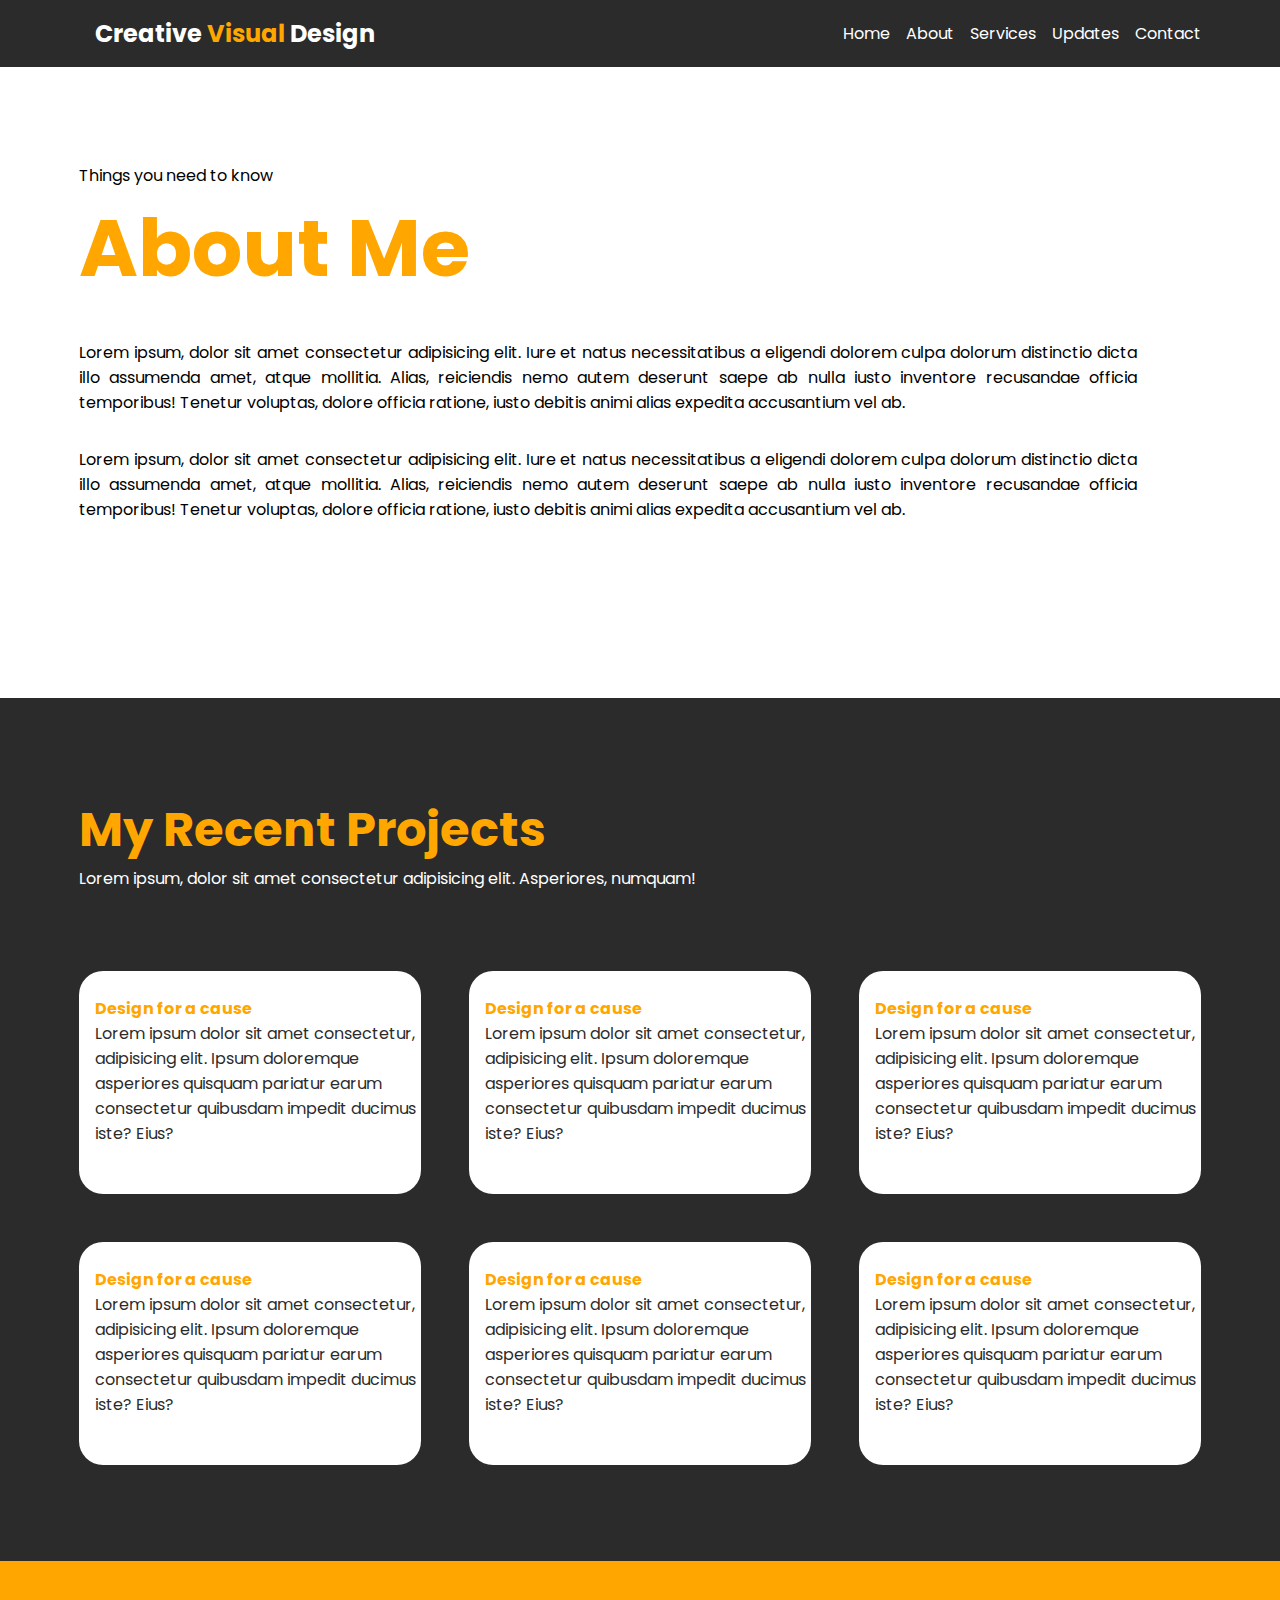
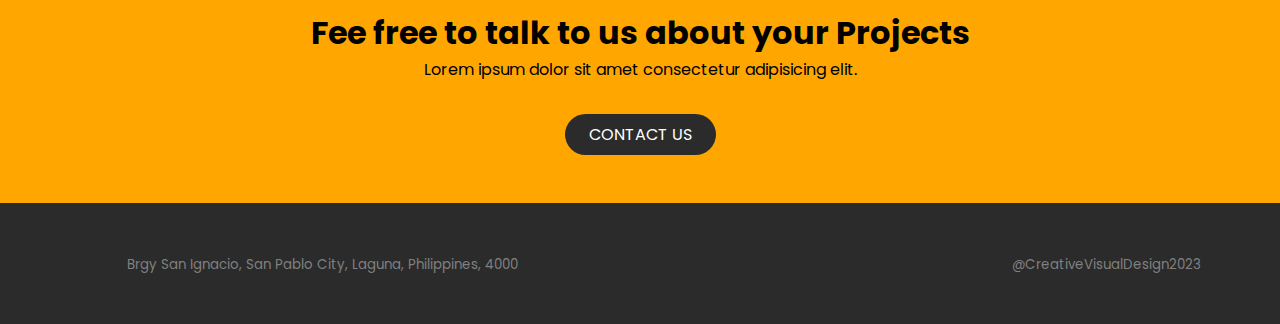
==== about.html @ cd24a036 "new" ====
<!DOCTYPE html>
<html lang="en">
<head>
    <meta charset="UTF-8">
    <meta http-equiv="X-UA-Compatible" content="IE=edge">
    <meta name="viewport" content="width=device-width, initial-scale=1.0">
    <title>About</title>
    <link rel="stylesheet" href="./css/style.css">
    <link href="https://fonts.googleapis.com/css2?family=Poppins:wght@100;200;300;400;500;600;700;800;900&display=swap" rel="stylesheet">
    <script src="https://kit.fontawesome.com/29001ed82d.js" crossorigin="anonymous"></script>
</head>
<body>
    <header class="header">
        <div class="container">

            <div class="header__wrapper">

                <div class="header__logo">
                    <img src="./img/logo.png" alt="">
                    <h2>Creative <span>Visual</span> Design</h2>
                </div>
    
                <nav>
                    <ul>
                        <li><a href="#">Home</a></li>
                        <li><a href="#">About</a></li>
                        <li><a href="#">Services</a></li>
                        <li><a href="#">Updates</a></li>
                        <li><a href="#">Contact</a></li>
                    </ul>
                </nav>
            </div>

        </div>
    </header>

    <abootme>
        <div class="aboutme">
            <div class="container">
                <div class="aboutme__wrapper">
                    
                    <div class="aboutme__title">
                        <p>Things you need to know</p>
                        <h1>About Me</h1>
                        <div class="aboutme__text">
                            <p>Lorem ipsum, dolor sit amet consectetur adipisicing elit. Iure et natus necessitatibus a eligendi dolorem culpa dolorum distinctio dicta illo assumenda amet, atque mollitia. Alias, reiciendis nemo autem deserunt saepe ab nulla iusto inventore recusandae officia temporibus! Tenetur voluptas, dolore officia ratione, iusto debitis animi alias expedita accusantium vel ab.</p>
        
                            <p>Lorem ipsum, dolor sit amet consectetur adipisicing elit. Iure et natus necessitatibus a eligendi dolorem culpa dolorum distinctio dicta illo assumenda amet, atque mollitia. Alias, reiciendis nemo autem deserunt saepe ab nulla iusto inventore recusandae officia temporibus! Tenetur voluptas, dolore officia ratione, iusto debitis animi alias expedita accusantium vel ab.</p>
                        </div>
                            
                        <div class="aboutme__sc">
                            <ul>
                                <li><a href=""><i class="fa-brands fa-facebook"></i></a></li>
                                <li><a href=""><i class="fa-brands fa-instagram"></i></a></li>
                                <li><a href=""><i class="fa-brands fa-twitter"></i></a></li>
                                <li><a href=""><i class="fa-brands fa-youtube"></i></a></li>    
                            </ul>
                        </div>
                    </div>
                    
                    <img src="./img/about/about me 1.png" alt="">
                    
                </div>
            </div>
            <div class="aboutme__arrow">
                <li><a href=""><i class="fa-solid fa-chevron-down"></i></a></li>
            </div>
        </div>
        
       
    </abootme>
    
    <section>
        <div class="project">
            <div class="container">
                <div class="project__wrapper">
                    <div class="project__title">
                        <h2>My Recent Projects</h2>
                        <p>Lorem ipsum, dolor sit amet consectetur adipisicing elit. Asperiores, numquam!</p>
                    </div>
                    <div class="project__card">
                        <div class="card">
                            <div class="latest__card">
                                <img src="./img/about/unsplash_Cys3W7_MXDU.png" alt="">
                                <h4>Design for a cause</h4>
                                <p>Lorem ipsum dolor sit amet consectetur, adipisicing elit. Ipsum doloremque asperiores quisquam pariatur earum consectetur quibusdam impedit ducimus iste? Eius?</p>
                            </div>
                            <div class="latest__card">
                                <img src="./img/about/unsplash_Epw-SqZYeyw.png" alt="">
                                <h4>Design for a cause</h4>
                                <p>Lorem ipsum dolor sit amet consectetur, adipisicing elit. Ipsum doloremque asperiores quisquam pariatur earum consectetur quibusdam impedit ducimus iste? Eius?</p>
                            </div>
                            <div class="latest__card">
                                <img src="./img/about/unsplash_jukKJSr9FcA.png" alt="">
                                <h4>Design for a cause</h4>
                                <p>Lorem ipsum dolor sit amet consectetur, adipisicing elit. Ipsum doloremque asperiores quisquam pariatur earum consectetur quibusdam impedit ducimus iste? Eius?</p>
                            </div>
        
                        </div>
                        <div class="card2">
                            <div class="latest__card2">
                                <img src="./img/about/unsplash_mr4JG4SYOF8.png" alt="">
                                <h4>Design for a cause</h4>
                                <p>Lorem ipsum dolor sit amet consectetur, adipisicing elit. Ipsum doloremque asperiores quisquam pariatur earum consectetur quibusdam impedit ducimus iste? Eius?</p>
                            </div>
                            <div class="latest__card2">
                                <img src="./img/about/unsplash_vIDmJvVLWKE.png" alt="">
                                <h4>Design for a cause</h4>
                                <p>Lorem ipsum dolor sit amet consectetur, adipisicing elit. Ipsum doloremque asperiores quisquam pariatur earum consectetur quibusdam impedit ducimus iste? Eius?</p>
                            </div>
                            <div class="latest__card2">
                                <img src="./img/about/unsplash_rN1y-_EV8kEproject1.png" alt="">
                                <h4>Design for a cause</h4>
                                <p>Lorem ipsum dolor sit amet consectetur, adipisicing elit. Ipsum doloremque asperiores quisquam pariatur earum consectetur quibusdam impedit ducimus iste? Eius?</p>
                            </div>
        
                        </div>
                    </div>
                    
                </div>
            </div>
        </div>
    </section>

    <section>
        <div class="contact">
    
            <div class="container">
    
                <div class="contact__wrapper">
                        <h3>Fee free to talk to us about your Projects</h3>
                        <p>Lorem ipsum dolor sit amet consectetur adipisicing elit.</p>
                        <a href="#">CONTACT US</a>
                </div>
            </div>
        </div>
    </section>
    
    <section>
        <div class="footer">
            <div class="container">
                <div class="footer__wrapper">
                    <div class="footer__sc">
                        <ul>
                            <li><a href=""><i class="fa-brands fa-facebook"></i></a></li>
                            <li><a href=""><i class="fa-brands fa-instagram"></i></a></li>
                            <li><a href=""><i class="fa-brands fa-twitter"></i></a></li>
                            <li><a href=""><i class="fa-brands fa-youtube"></i></a></li>
                            <li><a href=""><i class="fa-solid fa-envelope"></i></a></li>
                        </ul>
                        <p>
                            <small>
                                Brgy San Ignacio, San Pablo City, Laguna, Philippines, 4000
                            </small>
                        </p>
                    </div>
                    <p>
                        <small>
                            @CreativeVisualDesign2023
                        </small>
                    </p>
                </div>
            </div>
        </div>
    </section>

</body>
</html>
---- css/style.css ----
* {
    padding: 0;
    margin: 0;
    box-sizing: border-box;
}

body{
    font-family: 'Poppins', sans-serif;
}

:root{
    --primary:#ffa700;
    --black:#2b2b2b;
    --gray:#808080;
    --white:#ffffff;
}

.container{
    max-width: 114rem;
    margin: 0 auto;
    padding: 0 1.5rem;
    width: 100%;
}

@media (min-width:768px){
    .container{
        width: 100%;
    }
}

@media(min-width:992px){
    .container{
        width: 970px;
    }
}

@media (min-width:1200px){
    .container{
        width: 1170px;
        }
}

/*----------------HEADER-----------------------*/

.header{
    background-color: var(--black);
    padding: 1rem 0;
}

.header__wrapper{
    display: flex;
    justify-content: space-between;
    align-items: center;
}

.header__logo{
    display: flex;
    align-items: center;
    gap: 1rem;
    color: var(--white);
}

.header__logo span{
    color: var(--primary);
}

nav ul{
    list-style: none;
    display: flex;
    gap: 1rem;
}

nav ul li a{
    color: var(--white);
    text-decoration: none;
}

nav ul li a:hover{
    color: var(--primary);
}

.toggle__menu{
    cursor: pointer;
    display: none;
}

.toggle__menu span{
    background-color: var(--primary);
    display: block;
    height: 0.2rem;
    width: 2rem;
    margin-bottom: 0.4rem;
    border-radius: 1rem;
    
}

@media (max-width:768px){
    .toggle__menu{
        display: block;
    }

    nav ul {
        display: block;
        position: absolute;
        left: 0;
        top: 6.5rem;
        background-color: rgba(255, 255, 255, 0.700);
        width: 100%;
        height: 100%;
        text-align: center;  
    }

    nav ul li a{
        display: block;
        width: 100%;
        padding: 1rem;
        color: var(--black);
    }

    nav ul li:hover{
        background-color: var(--primary);
    }

    nav ul li:hover a{
        color: var(--white);
    }
}
/*--------------HEADER END'S HERE------------------*/

/*-------------------BANNER------------------------*/

.banner{
    padding: 6rem 0;
}

.banner__wrapper{
    display: flex;
    align-items: center;
    gap: 4rem;
}

.banner img{
    width: 40rem;
}

.banner__content h1{
    color: var(--primary);
    font-size: 5rem;
    
}

.banner__content a{
    text-decoration: none;
    background-color: var(--primary);
    color: var(--white);
    padding: .8rem 2rem;
    display: inline-block;
    border-radius: 3rem;
    text-transform: uppercase;
}

.banner__content a:hover{
    background-color: var(--black);
    /* border: 1px solid var(--primary); */
}

.banner__content p{
    margin: 2rem 0;
    text-align: justify;
    
}

/*--------------BANNER END'S HERE------------------*/

/*-------------------SERVICES------------------------*/

.services{
    background-color: var(--black);
    color: var(--white);
    padding: 6rem 0;
}

/* .services * {
    margin-bottom: 3rem;
} */

.services__wrapper{
    display: grid;
    grid-template-columns: 1fr 1fr 1fr;
    grid-gap: 3rem;
}

.services__content{
    text-align: center;
}

.services__content p{
    text-align: justify;
}

.services__content h3{
    color: var(--primary);
}
.services__content a{
    text-decoration: none;
    background-color: var(--primary);
    color: var(--white);
    padding: 0.5rem 1.5rem;
    display: inline-block;
    border-radius: 3rem;

}

.services__content a:hover{
    color: var(--primary);
    background-color: var(--white);
    /* border: 1px solid var(--primary); */
}

.services img,h3,p{
    margin-bottom: 2rem;
}

/*--------------SERVICES END'S HERE------------------*/

/*--------------------ABOUT-------------------------*/

.about{
    padding: 6rem 0;
}

.about__content{
    display: flex;
    align-items: center;
    gap: 7rem;
}

.about__content img{
    width: 40rem;
}

.about__content h3{
    color: var(--primary);
    font-size: 1.5rem;
    padding: 1rem 0;
}

.about__content p{
    color: var(--black);
    text-align: justify;
    margin-inline: .5rem;
}

/*--------------ABOUT END'S HERE------------------*/

/*--------------------LATEST TREND-------------------------*/

.latest{
    padding: 6rem 0;
    background-color: var(--black);
}

.latest__wrapper{
    color: var(--white);
}

.latest__title{
    padding-bottom: 2rem;
}

.latest__title h2{
    color: var(--primary);
    font-size: 2.5rem;
}
.card{
    display: grid;
    grid-template-columns: 1fr 1fr 1fr;
    gap: 3rem;
}

.latest__card h4{
    color: var(--primary);
    margin-left: 1rem;
}

.latest__card{
    background-color: var(--white);
    border-radius: 1.5rem;
    padding-bottom: 1rem;
}

.latest__card p{
    color: var(--black);
    margin-left: 1rem;
}

/* .latest__card h4,p,a{
    margin: 1rem;
} */

.latest__card a{
    text-decoration: none;
    color: var(--primary);
    margin-left: 1rem;
}

.latest__card a:hover{
    color: var(--black);
}


/*--------------LATEST END'S HERE------------------*/

/*--------------------CONTACT US-------------------------*/

.contact{
    padding: 3rem 0;
    background-color: var(--primary);
}

.contact__wrapper{
    text-align: center;
}
.contact__wrapper h3{
    font-size: 2rem;
}

.contact__wrapper a{
    text-decoration: none;
    background-color: var(--black);
    color: var(--white);
    padding: 0.5rem 1.5rem;
    display: inline-block;
    border-radius: 3rem;
}

.contact__wrapper a:hover{
    background-color: var(--white);
    /* border: 1px solid var(--black); */
    color: var(--gray);
}


.contact__wrapper h3{
    padding: 0;
    margin: 0;
}

/*--------------CONTACT END'S HERE------------------*/

/*--------------FOOTER------------------*/

.footer{
    padding: 1rem 0;
    background-color: var(--black);
}

.footer__wrapper{
    display: flex;
    justify-content: space-between;
    color: var(--gray);
    padding-top: 2rem;
}

.footer__sc li a{
    color: var(--gray);
    
}

.footer__sc{
    display: flex;
    gap: 1rem;
}

.footer__sc ul{
    display: flex;
    gap: 0.5rem;
    list-style: none;
}

.footer__sc a:hover{
    color: var(--white);
}

.footer__sc ul li i{
    font-size: 1.5rem;
}

/*--------------FOOTER END'S HERE------------------*/

/*--------------ABOUT CSS START'S HERE------------------*/

.aboutme{
    padding: 6rem 0;
}

.aboutme__wrapper{
    display: flex;
    gap: 4rem;
}

.aboutme__title h1{
    color: var(--primary);
    font-size: 5rem;
}

.aboutme__title p{ 
    margin-bottom: 0;
}

.aboutme__text p{ 
    margin-bottom: 2rem;
    margin-top: 2rem;
    text-align: justify;
}

.aboutme__sc li{
    list-style: none;
}

.aboutme__sc ul li a{
    color: var(--primary);
}

.aboutme__sc ul{
    display: flex;
    gap: 10px;
    font-size: 1.5rem;
    padding-top: 3rem;
}

.aboutme__arrow li{
    list-style: none;
    text-align: center;
    
}

.aboutme__arrow li a{
    color: var(--primary);
    font-size: 3rem;   
}

/*--------------ABOUT ME END'S HERE------------------*/

.project{
    padding: 6rem 0;
    background-color: var(--black);
}

.card2{
    padding-top: 3rem;
    display: grid;
    grid-template-columns: 1fr 1fr 1fr;
    gap: 3rem;
}

.latest__card2 h4{
    color: var(--primary);
    margin-left: 1rem;
}

.latest__card2{
    background-color: var(--white);
    border-radius: 1.5rem;
    padding-bottom: 1rem;
}

.latest__card2 p{
    color: var(--black);
    margin-left: 1rem;
}

.project__title h2{
    color: var(--primary);
    font-size: 3rem;
}

.project__title p{
    color: var(--white);
}

.project__title{
    padding-bottom: 3rem;
}


/*--------------PROJECT ME END'S HERE------------------*/
/*-----------------SERVICES------------------*/
/*-----------------web------------------*/

.servicepage{
    padding: 4rem 0 3rem 0;
}

.servicepage__wrapper{
    display: flex;
    gap: 10rem;
}




.services__text h2{
    color: var(--primary);
    font-size: 2.5rem;
    padding-bottom: 2rem;
}

.services__text p{
    text-align: justify;
}

.price {
    padding-top: 1rem;
}

.price h3{
    margin-bottom: 0;
    font-size: 1rem;
}

.price h2{
    font-size: 2rem;
    color: var(--primary);
}

.price  p{
    font-size: 0.8rem;
    padding-right: 15rem;
    font-style: italic;
}

.imageweb{
    position: relative;
}

.imageweb1{
    position: relative;
}
.imageweb2{
    position: absolute;
    top: 0;
    left: 0;
    opacity: 0.5;
}

/*-----------------graphic------------------*/

.graphic{
    padding: 4rem 0 3rem 0;
    background-color: var(--black);
}

.graphic__wrapper{
    display: flex;
    gap: 10rem;
}



.grap__text h2{
    color: var(--primary);
    font-size: 2.5rem;
    padding-bottom: 2rem;
}

.grap__text p{
    text-align: justify;
    color: var(--white);
}

.pricegrap {
    padding-top: 1rem;
    color: var(--white);
}

.pricegrap h3{
    margin-bottom: 0;
    font-size: 1rem;
}

.pricegrap h2{
    font-size: 2rem;
    color: var(--primary);
}

.pricegrap  p{
    font-size: 0.8rem;
    padding-right: 15rem;
    font-style: italic;
}

/*-----------------social------------------*/

.social{
    padding: 4rem 0 3rem 0;
    
}

.social__wrapper{
    display: flex;
    gap: 10rem;
}




.social__text h2{
    color: var(--primary);
    font-size: 2.5rem;
    padding-bottom: 2rem;
}

.social__text p{
    text-align: justify;
}

.pricesc {
    padding-top: 1rem;
}

.pricesc h3{
    margin-bottom: 0;
    font-size: 1rem;
}

.pricesc h2{
    font-size: 2rem;
    color: var(--primary);
}

.pricesc  p{
    font-size: 0.8rem;
    padding-right: 15rem;
    font-style: italic;
}

.imagesc{
    position: relative;
}

.imagesc1{
    position: relative;
}
.imagesc2{
    position: absolute;
    top: 0;
    left: 0;
    opacity: 0.5;
}

/*--------------SERVICES ME END'S HERE------------------*/

/*--------------UPDATES------------------*/

.updates{
    padding: 4rem 0 0 0;  
}

.updates__wrapper{
    display: flex;
    gap: 2rem;
}

.updates__title{
    padding-bottom: 2rem;
}

.updates__title h2{
    color: var(--primary);
    font-size: 2.5rem;
}


.info{
    display: flex;
    gap: 2rem;
}

.info li{
    list-style: none;
}

.info li a{
    color: var(--black);
}

.name{
    display: flex;
    gap: 1rem;
}

.date{
    display: flex;
    gap: 1rem;
}

.tag{
    display: flex;
    gap: 1rem;
}

/*--------------categories------------------*/
.categories{
    padding-top: 13rem;
}

.categories h3{
    color: var(--primary);
    font-size: 1.5rem;
}

.table{
    display: flex;
    gap: 7rem;
}

.table li{
    list-style: none;
    margin-bottom: 1.5rem;
}

/*--------------UPDATES------------------*/

.design__wrapper{
    display: grid;
    grid-template-columns: 1fr 1fr;
    gap: 3rem;
    padding-bottom: 6rem;
}

.concept h3{
    color: var(--primary);
    font-size: 1.5rem;
}

.concept p{
    text-align: justify;
}

.concept a{
    color: var(--primary);
    text-decoration: none;
}

.updates__img1 img{
    padding-top: 1rem;
}




/*--------------Recent Post------------------*/


.post{
    display: flex;
    gap: 1rem;
}

.post__text h3{
    font-size: .8rem;
    text-align: justify;
    margin-bottom: 1rem;
}

.recent h2{
    margin-bottom: 2rem ;
    color: var(--primary);
}

.post__text p{
    margin-bottom: .5rem;
}
.post img{
    padding-bottom: 3rem;
}


/*--------------code------------------*/

.updates__img2{
    padding-top: 5rem;
}

.updates__img2 span{
    background-color: rgba(128, 128, 128, 0.219);
    display: block;
    height: 0.2rem;
    width: 100%;
    margin-bottom: 3rem;
    
}

.code h3{
    color: var(--primary);
    font-size: 1.5rem;
}

.code p{
    text-align: justify;
}

.code a{
    color: var(--primary);
    text-decoration: none;
}
/*--------------tag------------------*/
.tag__button{
    margin-top: 9rem;
}

.tag__button a{
    border: 1px solid var(--black);
    text-decoration: none;
    color: var(--black);
    padding: .8rem 2rem;
    display: inline-block;
    border-radius: 3rem;
    text-transform: uppercase;
    margin-bottom: 1rem;
}

.tag__button a:nth-child(4){
    background-color: var(--black);
    color: var(--white);
}

/*--------------CONTACT------------------*/

.contactlast{
    background-color: var(--black);
    padding: 6rem 0;
}

.contactlast__wrapper{
    display: grid;
    color: var(--white);
    grid-template-columns: 1fr 1fr;
    gap: 6rem;
    

}

.info__contact{
    display: flex;
    gap: 3rem;
}

.info__sc li{
    list-style: none;
    padding-bottom: 1rem;
}

.info__sc li a{
    color: var(--primary);
    gap: 2rem;
    font-size: 1.5rem;
}

.contactlast__title ul{
    list-style: none;
    display: flex;
}

.contactlast__title ul li a{
    color: var(--white);
    font-size: 1.5rem;
}

.bottom__sc ul{
    gap: .7rem;
}
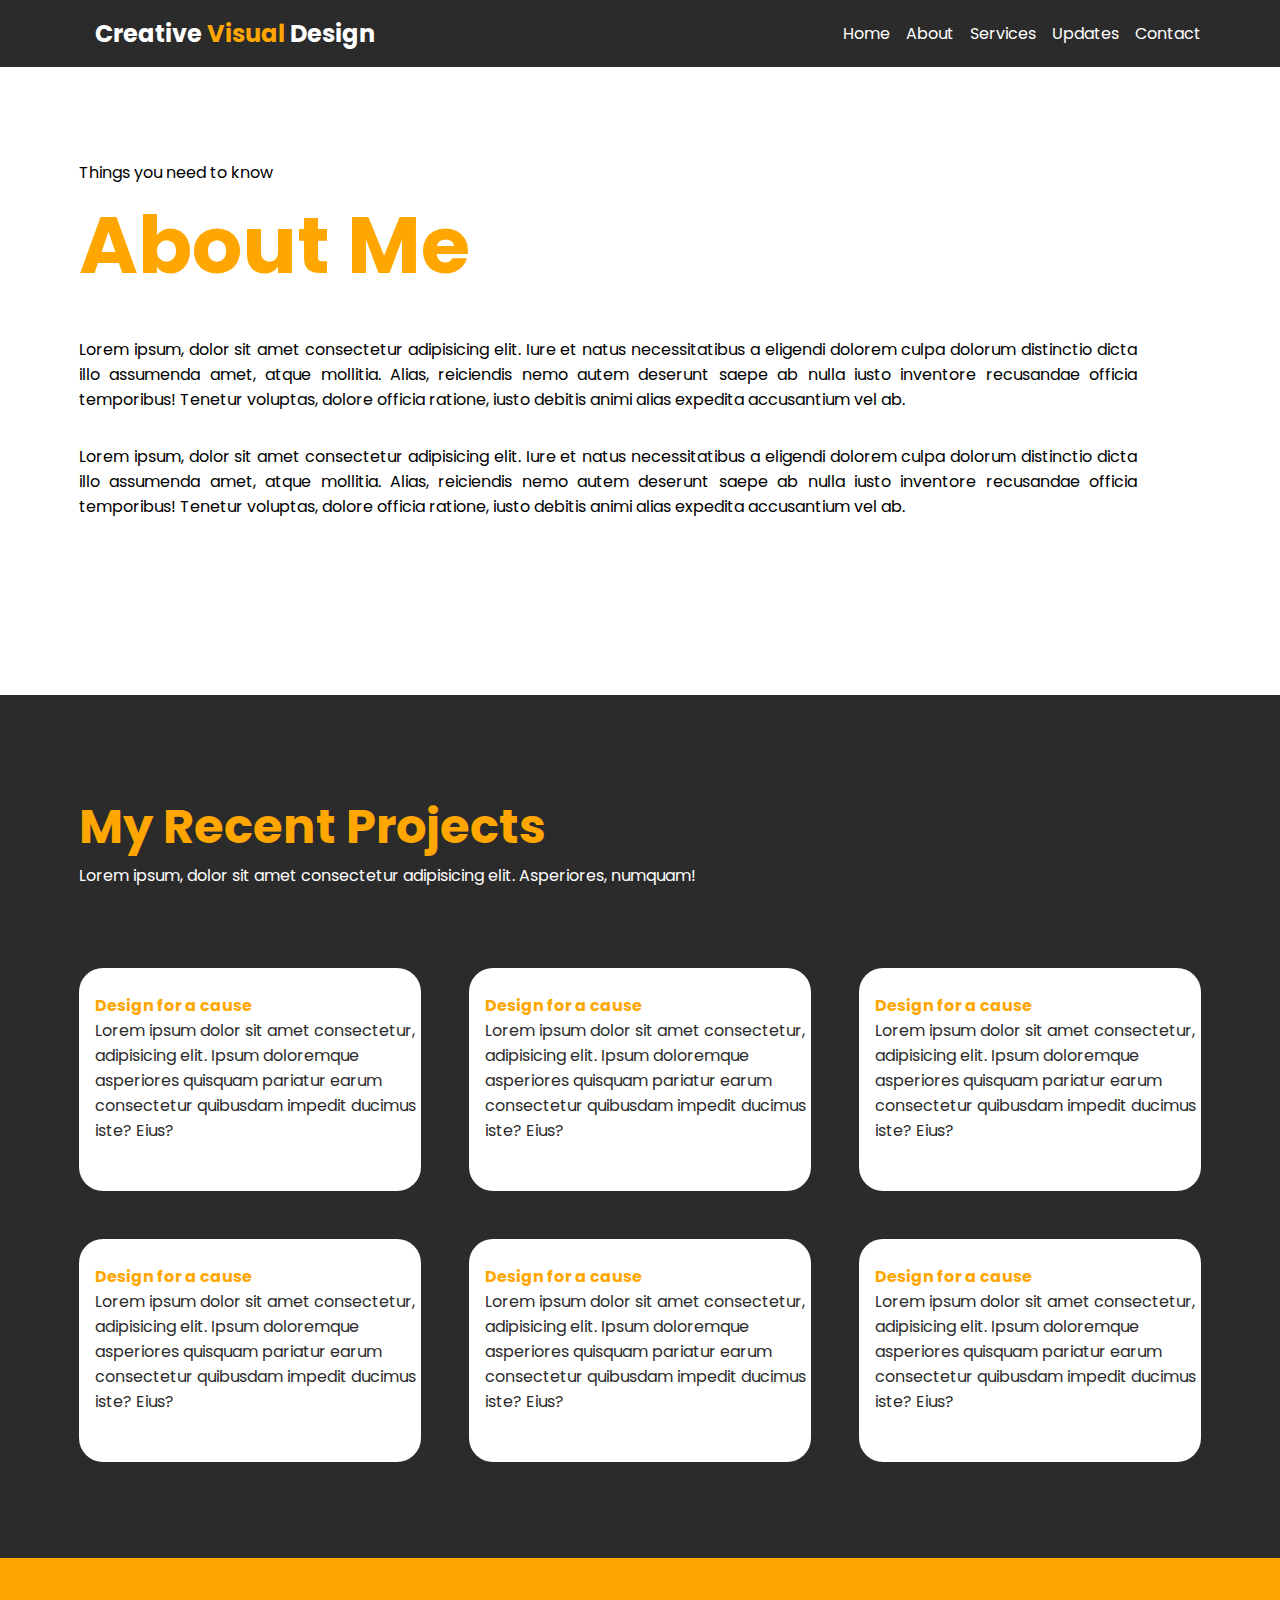
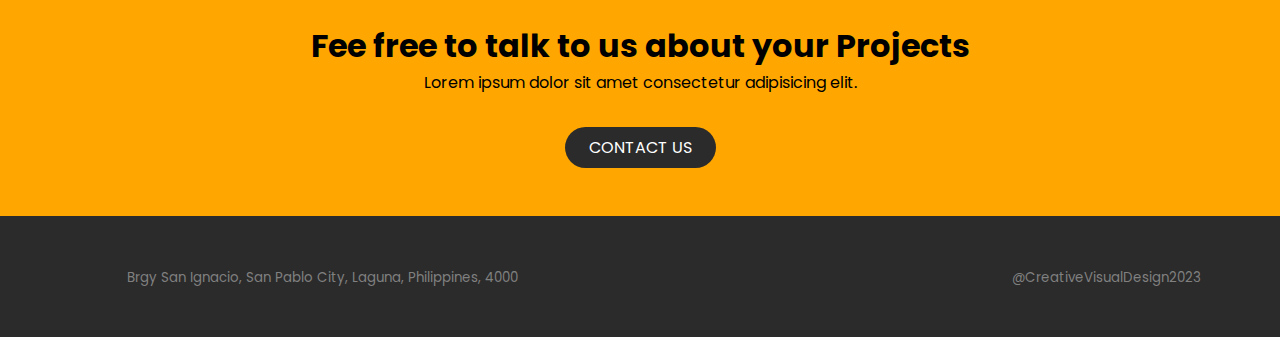
==== commit a00ee86a: "03/02/23" ====
--- a/about.html
+++ b/about.html
@@ -163,6 +163,7 @@
             </div>
         </div>
     </section>
+    
 
 </body>
 </html>--- a/css/style.css
+++ b/css/style.css
@@ -6,6 +6,7 @@
 
 body{
     font-family: 'Poppins', sans-serif;
+    overflow-x: hidden;
 }
 
 :root{
@@ -45,6 +46,8 @@
 .header{
     background-color: var(--black);
     padding: 1rem 0;
+    position: fixed;
+    width: 100%;
 }
 
 .header__wrapper{
@@ -91,6 +94,7 @@
     width: 2rem;
     margin-bottom: 0.4rem;
     border-radius: 1rem;
+    transition: 0.5s ease-in;
     
 }
 
@@ -99,15 +103,21 @@
         display: block;
     }
 
+    nav.open ul{
+        right: -50%;
+        transition: 0.5s ease-in;
+    }
+
     nav ul {
         display: block;
         position: absolute;
-        left: 0;
+        right: -100%;
         top: 6.5rem;
-        background-color: rgba(255, 255, 255, 0.700);
+        background-color: rgba(255, 255, 255, 0.51);
         width: 100%;
-        height: 100%;
-        text-align: center;  
+        height: 40.3vh;
+        text-align: left; 
+        transition: 0.5s ease-in; 
     }
 
     nav ul li a{
@@ -115,6 +125,7 @@
         width: 100%;
         padding: 1rem;
         color: var(--black);
+        border-bottom: 1px solid var(--primary);
     }
 
     nav ul li:hover{
@@ -124,13 +135,28 @@
     nav ul li:hover a{
         color: var(--white);
     }
+
+    .toggle__menu.open span:nth-child(1){
+        transition: 0.5s ease;
+        transform: translate(-2px, 7.3px) rotate(45deg);
+    }
+
+    .toggle__menu.open span:nth-child(2){
+        opacity: 0;
+        transition: 0s;
+    }
+
+    .toggle__menu.open span:nth-child(3){
+        transition: 0.5s ease;
+        transform: translate(-2px, -12px) rotate(-45deg);
+    }
 }
 /*--------------HEADER END'S HERE------------------*/
 
 /*-------------------BANNER------------------------*/
 
 .banner{
-    padding: 6rem 0;
+    padding: 10rem 0 6rem 0;
 }
 
 .banner__wrapper{
@@ -139,6 +165,7 @@
     gap: 4rem;
 }
 
+
 .banner img{
     width: 40rem;
 }
@@ -146,6 +173,8 @@
 .banner__content h1{
     color: var(--primary);
     font-size: 5rem;
+  
+    
     
 }
 
@@ -170,6 +199,28 @@
     
 }
 
+@media (max-width:768px){
+    .banner__wrapper{
+        flex-direction: column;
+    }
+    .banner img{
+        width: 100% !important;
+    }
+
+    .banner__wrapper .banner__content h1{
+        font-size: 3rem;
+        text-align: center;
+    }
+
+
+    .banner__content a{
+        
+    }
+    
+
+}
+
+
 /*--------------BANNER END'S HERE------------------*/
 
 /*-------------------SERVICES------------------------*/
@@ -177,7 +228,7 @@
 .services{
     background-color: var(--black);
     color: var(--white);
-    padding: 6rem 0;
+    padding: 10rem 0 6rem 0;
 }
 
 /* .services * {
@@ -221,12 +272,22 @@
     margin-bottom: 2rem;
 }
 
+@media (max-width:768px){
+    .services__wrapper{
+        grid-template-columns: 1fr;
+    }
+
+    .services__wrapper p{
+        padding: 0 3rem;
+    }
+}
+
 /*--------------SERVICES END'S HERE------------------*/
 
 /*--------------------ABOUT-------------------------*/
 
 .about{
-    padding: 6rem 0;
+   padding: 6rem 0;
 }
 
 .about__content{
@@ -251,12 +312,27 @@
     margin-inline: .5rem;
 }
 
+@media (max-width:768px){
+    .about__content{
+        display: block;
+    }
+
+    .about__content img{
+        width: 100%;
+    }
+
+    .about__content h3{
+        text-align: center;
+    }
+    
+}
+
 /*--------------ABOUT END'S HERE------------------*/
 
 /*--------------------LATEST TREND-------------------------*/
 
 .latest{
-    padding: 6rem 0;
+    padding: 10rem 0 6rem 0;
     background-color: var(--black);
 }
 
@@ -308,13 +384,34 @@
     color: var(--black);
 }
 
+@media (max-width:768px){
+    .card{
+        grid-template-columns: 1fr;
+        padding-left: 3rem;
+        padding-right: 1.8rem;
+    }
+
+    .latest__card{
+        max-width: 358px;
+    }
+
+    .latest__title{
+        padding-left: 3rem;
+    }
+
+    .latest__title h2{
+        font-size: 1.8rem;
+    }
+
+
+}
 
 /*--------------LATEST END'S HERE------------------*/
 
 /*--------------------CONTACT US-------------------------*/
 
 .contact{
-    padding: 3rem 0;
+    padding: 4rem 0 3rem 0;
     background-color: var(--primary);
 }
 
@@ -346,6 +443,14 @@
     margin: 0;
 }
 
+@media (max-width:768px){
+    .contact__wrapper h3{
+        font-size: 1.3rem;
+    }
+    .contact__wrapper p{
+        font-size: .8rem;
+    }
+}
 /*--------------CONTACT END'S HERE------------------*/
 
 /*--------------FOOTER------------------*/
@@ -386,12 +491,27 @@
     font-size: 1.5rem;
 }
 
+@media (max-width:768px){
+    .footer__wrapper{
+        display: block;
+        text-align: center;
+    }
+    
+    .footer__sc{
+        display: block;
+        text-align: center;
+    }
+    .footer__sc ul{
+        margin: 0 auto;
+    }
+}
+
 /*--------------FOOTER END'S HERE------------------*/
 
 /*--------------ABOUT CSS START'S HERE------------------*/
 
 .aboutme{
-    padding: 6rem 0;
+    padding: 10rem 0 6rem 0;
 }
 
 .aboutme__wrapper{
@@ -830,7 +950,7 @@
 
 .contactlast{
     background-color: var(--black);
-    padding: 6rem 0;
+    padding: 1rem 0;
 }
 
 .contactlast__wrapper{
@@ -838,8 +958,12 @@
     color: var(--white);
     grid-template-columns: 1fr 1fr;
     gap: 6rem;
-    
-
+}
+
+.contactlast__title h2{
+    color: var(--primary);
+    font-size: 2.5rem;
+    margin-bottom: 2rem;
 }
 
 .info__contact{
@@ -872,4 +996,39 @@
     gap: .7rem;
 }
 
-
+.box textarea{
+    margin-bottom: 1rem;
+    margin-right: 5rem; 
+}
+
+.box textarea:nth-child(1){
+    margin-top: 6rem;
+}
+
+.box a{
+    text-decoration: none;
+    background-color: var(--primary);
+    color: var(--white);
+    padding: .5rem 1rem;
+    display: inline-block;
+    border-radius: 3rem;
+    text-transform: uppercase;
+    margin-left: 24rem;
+}
+
+.footer span{
+    background-color: rgba(128, 128, 128, 0.219);
+    display: block;
+    height: 0.2rem;
+    width: 100%;
+    margin-bottom: 3rem;
+}
+
+.contactlast span{
+    background-color: rgba(0, 0, 0, 0.219);
+    display: block;
+    height: 0.2rem;
+    width: 100%;
+    margin-bottom: 3rem;
+}
+
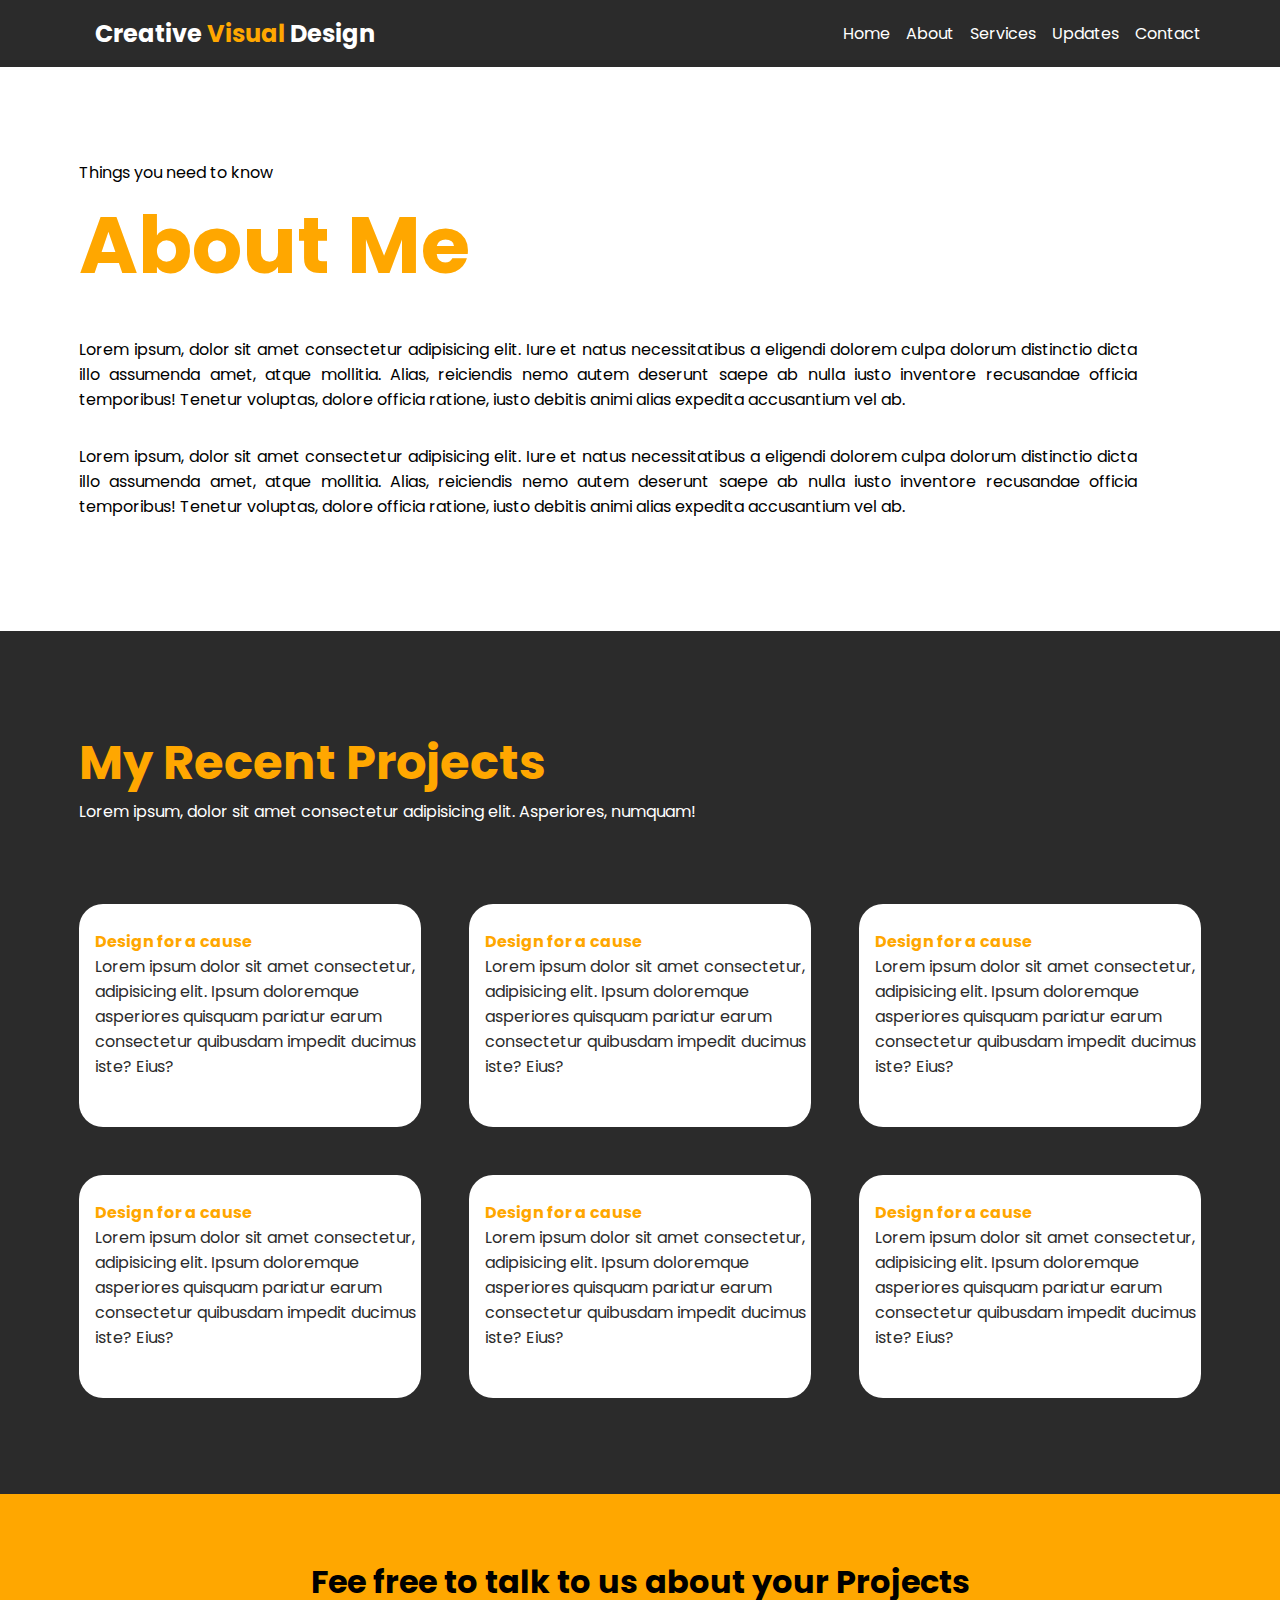
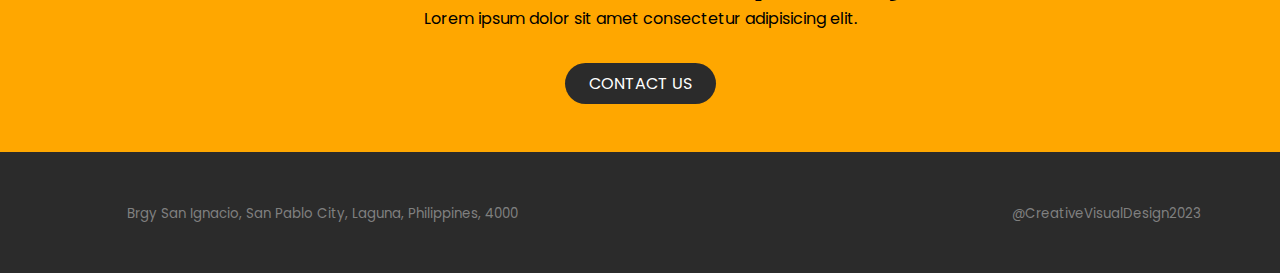
==== commit 28666286: "03-02-23" ====
--- a/about.html
+++ b/about.html
@@ -20,7 +20,7 @@
                     <h2>Creative <span>Visual</span> Design</h2>
                 </div>
     
-                <nav>
+                <nav class="navigation">
                     <ul>
                         <li><a href="#">Home</a></li>
                         <li><a href="#">About</a></li>
@@ -29,6 +29,11 @@
                         <li><a href="#">Contact</a></li>
                     </ul>
                 </nav>
+                <div class="toggle__menu">
+                    <span></span>
+                    <span></span>
+                    <span></span>
+                </div>
             </div>
 
         </div>
@@ -164,6 +169,15 @@
         </div>
     </section>
     
+    <script>
+        const nav = document.querySelector(".navigation");
+        const toggle__menu = document.querySelector(".toggle__menu");
+    
+        toggle__menu.addEventListener("click", ()=>{
+            toggle__menu.classList.toggle("open");
+            nav.classList.toggle("open");
+        });
+    </script>
 
 </body>
 </html>--- a/css/style.css
+++ b/css/style.css
@@ -208,17 +208,13 @@
     }
 
     .banner__wrapper .banner__content h1{
-        font-size: 3rem;
+        font-size: 2.5rem;
         text-align: center;
     }
 
-
-    .banner__content a{
-        
-    }
-    
-
-}
+    .banner__wrapper .banner__content a{
+        margin-left: 8.5rem;
+    }}
 
 
 /*--------------BANNER END'S HERE------------------*/
@@ -318,7 +314,9 @@
     }
 
     .about__content img{
-        width: 100%;
+        max-width: 400px;
+        padding-left: 3rem;
+        
     }
 
     .about__content h3{
@@ -370,10 +368,6 @@
     margin-left: 1rem;
 }
 
-/* .latest__card h4,p,a{
-    margin: 1rem;
-} */
-
 .latest__card a{
     text-decoration: none;
     color: var(--primary);
@@ -385,18 +379,27 @@
 }
 
 @media (max-width:768px){
+    .latest{
+        padding-top: 5rem;
+    }
+
     .card{
         grid-template-columns: 1fr;
         padding-left: 3rem;
-        padding-right: 1.8rem;
+
     }
 
     .latest__card{
-        max-width: 358px;
-    }
+        max-width: 350px;
+    }
+
+    .latest__card img{
+        max-width: 350px;
+    }
+
 
     .latest__title{
-        padding-left: 3rem;
+        text-align: center;
     }
 
     .latest__title h2{
@@ -501,17 +504,16 @@
         display: block;
         text-align: center;
     }
+
     .footer__sc ul{
-        margin: 0 auto;
-    }
-}
-
+        justify-content: center;
+    }}
 /*--------------FOOTER END'S HERE------------------*/
 
 /*--------------ABOUT CSS START'S HERE------------------*/
 
 .aboutme{
-    padding: 10rem 0 6rem 0;
+    padding: 10rem 0 2rem 0;
 }
 
 .aboutme__wrapper{
@@ -559,6 +561,39 @@
     color: var(--primary);
     font-size: 3rem;   
 }
+ .aboutme__wrapper img{
+    max-width: 566px;
+    max-height: 566px;
+ }
+
+ @media (max-width:768px){
+    .aboutme__wrapper{
+        display: block;
+    }
+
+    .aboutme__title{
+        text-align: center;
+    }
+    .aboutme__title h1{
+        font-size: 3.5rem;
+    }
+
+    .aboutme__sc ul{
+        justify-content: center;
+    }
+
+    .aboutme__wrapper img{
+        position: absolute;
+        top: 18rem;
+        right: 4.5rem;
+        max-width: 20rem;
+    }
+
+    .aboutme__text{
+        margin-top: 25rem;
+    }
+ }
+
 
 /*--------------ABOUT ME END'S HERE------------------*/
 
@@ -603,7 +638,25 @@
     padding-bottom: 3rem;
 }
 
-
+@media (max-width:768px){
+    .project__wrapper{
+        display: block;
+    }
+
+    .card2{
+        display: block;
+    }
+
+    .card{
+        max-width: 350px;
+        justify-content: center;
+    }
+
+    .card2{
+        max-width: 350px;
+        
+    }
+}
 /*--------------PROJECT ME END'S HERE------------------*/
 /*-----------------SERVICES------------------*/
 /*-----------------web------------------*/
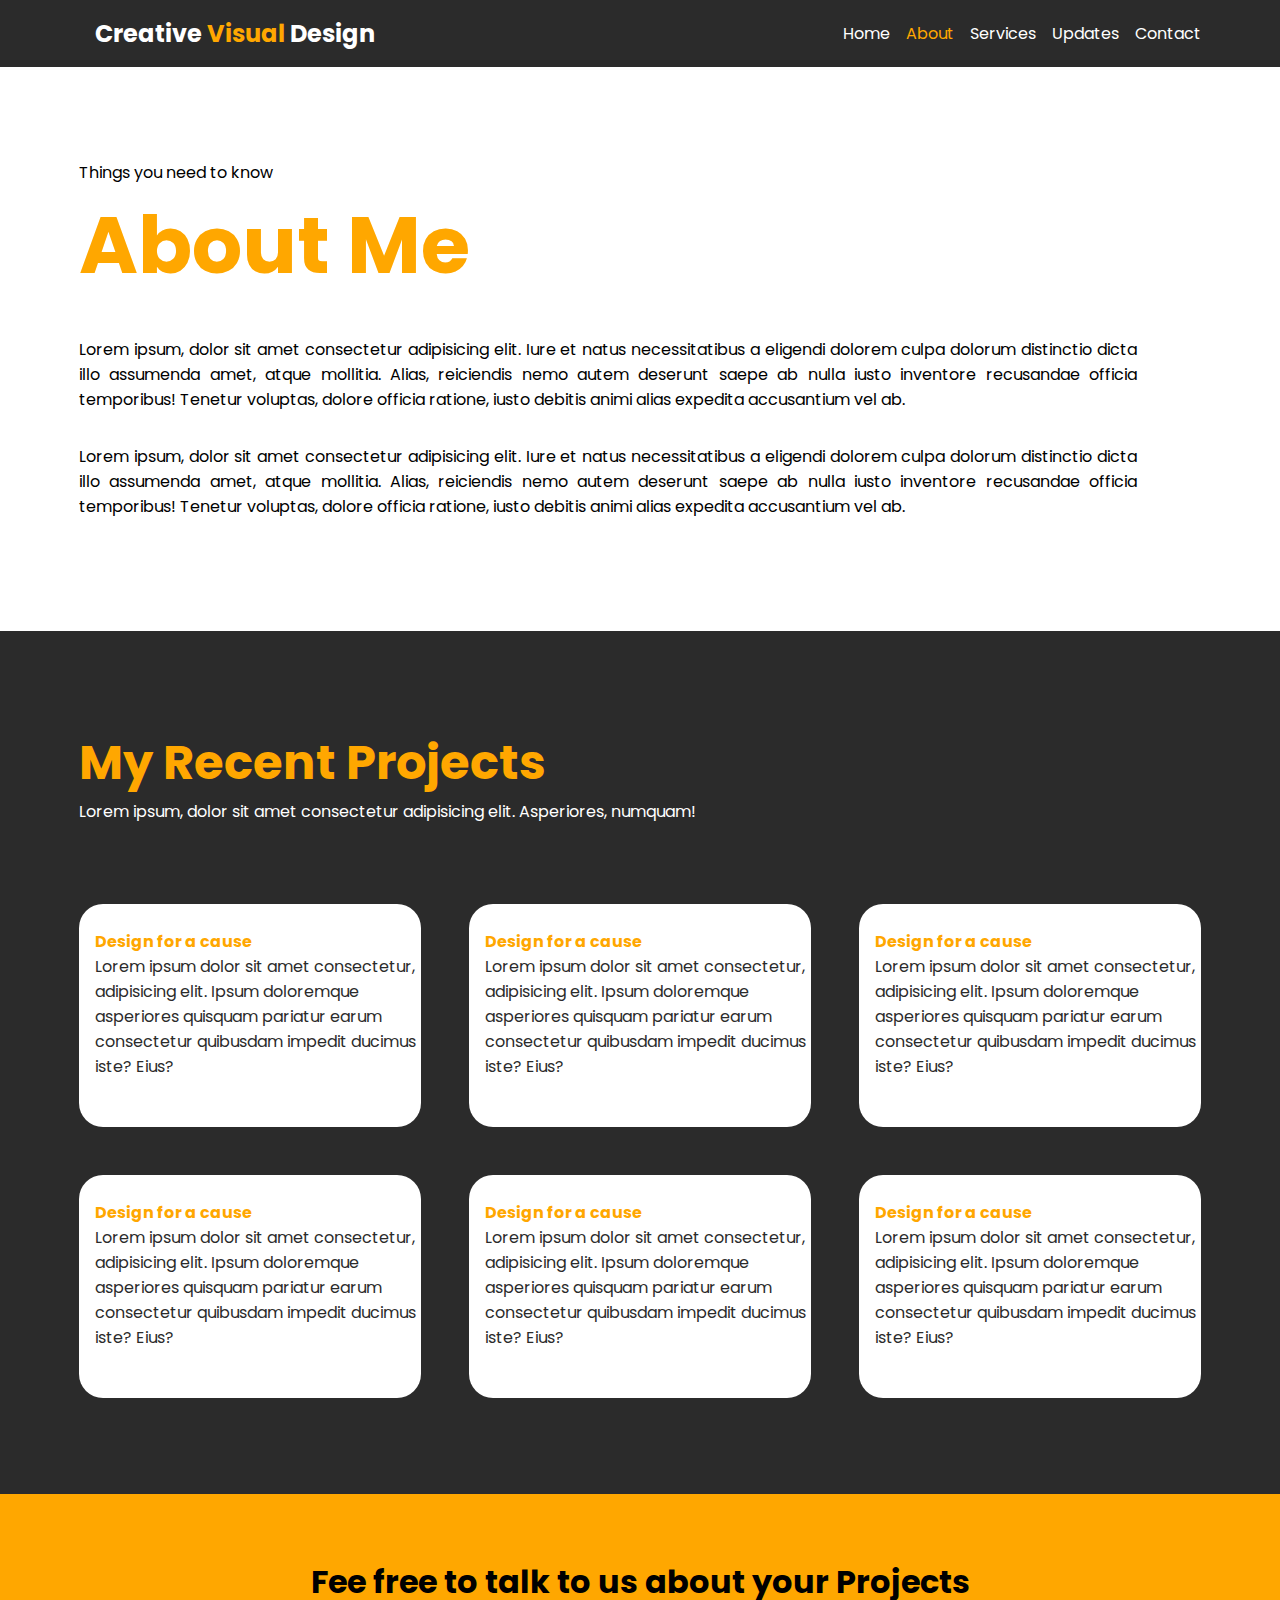
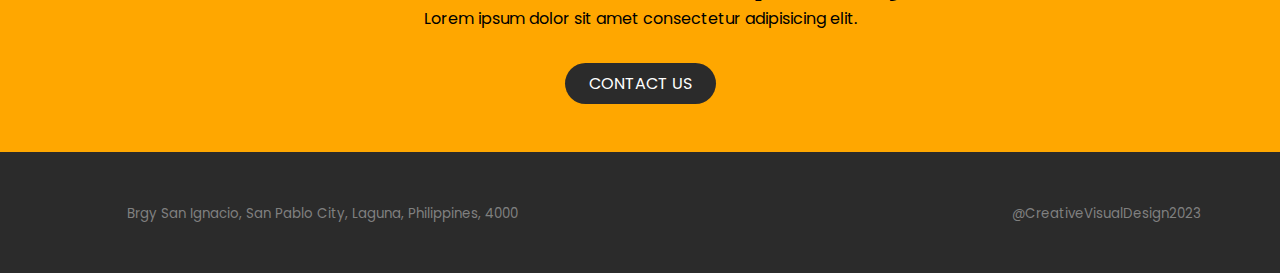
==== commit 8751e17e: "m3" ====
--- a/about.html
+++ b/about.html
@@ -22,11 +22,11 @@
     
                 <nav class="navigation">
                     <ul>
-                        <li><a href="#">Home</a></li>
-                        <li><a href="#">About</a></li>
-                        <li><a href="#">Services</a></li>
-                        <li><a href="#">Updates</a></li>
-                        <li><a href="#">Contact</a></li>
+                        <li><a href="./index.html">Home</a></li>
+                        <li ><a class="active" href="./about.html">About</a></li>
+                        <li><a href="./Services.html">Services</a></li>
+                        <li><a href="./updates.html">Updates</a></li>
+                        <li><a href="./contact.html">Contact</a></li>
                     </ul>
                 </nav>
                 <div class="toggle__menu">
--- a/css/style.css
+++ b/css/style.css
@@ -48,6 +48,7 @@
     padding: 1rem 0;
     position: fixed;
     width: 100%;
+    z-index: 999;
 }
 
 .header__wrapper{
@@ -79,6 +80,10 @@
 }
 
 nav ul li a:hover{
+    color: var(--primary);
+}
+
+nav ul li a:active{
     color: var(--primary);
 }
 
@@ -98,6 +103,10 @@
     
 }
 
+.active {
+    color: var(--primary);
+}
+
 @media (max-width:768px){
     .toggle__menu{
         display: block;
@@ -113,23 +122,27 @@
         position: absolute;
         right: -100%;
         top: 6.5rem;
-        background-color: rgba(255, 255, 255, 0.51);
+        background-color: var(--white);
         width: 100%;
-        height: 40.3vh;
+        height: 38.5vh;
         text-align: left; 
         transition: 0.5s ease-in; 
+        border-radius: 1rem;
+        border: 1px solid var(--black);
     }
 
     nav ul li a{
         display: block;
         width: 100%;
         padding: 1rem;
-        color: var(--black);
-        border-bottom: 1px solid var(--primary);
+        color: var(--white);
+        border-top: 1px solid var(--black);  
     }
 
     nav ul li:hover{
         background-color: var(--primary);
+        border-top-left-radius: 1rem;
+        border-bottom-left-radius: 1rem;
     }
 
     nav ul li:hover a{
@@ -150,6 +163,16 @@
         transition: 0.5s ease;
         transform: translate(-2px, -12px) rotate(-45deg);
     }
+
+    nav ul li a{
+        color: var(--black);
+    }
+
+    nav ul li a:nth-child(5){
+        border-bottom: #ffffff;
+    }
+
+
 }
 /*--------------HEADER END'S HERE------------------*/
 
@@ -585,7 +608,7 @@
     .aboutme__wrapper img{
         position: absolute;
         top: 18rem;
-        right: 4.5rem;
+        right: 6rem;
         max-width: 20rem;
     }
 
@@ -650,11 +673,30 @@
     .card{
         max-width: 350px;
         justify-content: center;
+        margin-left: 1.5rem;
     }
 
     .card2{
         max-width: 350px;
-        
+        margin-left: 3rem;
+    }
+
+    .card2 img{
+        max-width: 350px;
+    }
+
+    .card2 .latest__card2{
+        margin-bottom: 3rem;
+    }
+
+    .project__title h2{
+        font-size: 2rem;
+        margin-left: 3rem;
+    }
+
+    .project__title p{
+        margin-left: 3rem;
+        font-size: .8rem;
     }
 }
 /*--------------PROJECT ME END'S HERE------------------*/
@@ -662,7 +704,7 @@
 /*-----------------web------------------*/
 
 .servicepage{
-    padding: 4rem 0 3rem 0;
+    padding: 10rem 0 3rem 0;
 }
 
 .servicepage__wrapper{
@@ -699,7 +741,7 @@
 
 .price  p{
     font-size: 0.8rem;
-    padding-right: 15rem;
+    /* padding-right: 15rem; */
     font-style: italic;
 }
 
@@ -717,6 +759,48 @@
     opacity: 0.5;
 }
 
+@media (max-width:768px){
+    .servicepage__wrapper{
+        display: block;
+        
+    }
+
+    .services__text h2{
+        font-size: 2rem;
+        text-align: center;
+    }
+
+     .services__text p{
+        text-align: center;
+        text-align: justify;
+     }
+
+    .imageweb1{
+        max-width: 300px;
+    }
+
+    .imageweb2{
+        max-width: 300px;
+    }
+
+    .imageweb {
+        position: absolute;
+        top: 10rem;
+        left: 6rem;
+        max-width: 350px;
+    }
+
+    .services__text{
+        margin-top: 20rem;
+    } 
+
+    .price{
+        text-align: center;
+    }
+
+    
+}
+
 /*-----------------graphic------------------*/
 
 .graphic{
@@ -759,10 +843,31 @@
 
 .pricegrap  p{
     font-size: 0.8rem;
-    padding-right: 15rem;
     font-style: italic;
 }
 
+@media (max-width:768px){
+    .graphic__wrapper{
+        display: block;
+        align-items: center;
+    }
+
+    .graphic__wrapper .imagegrap img{
+        max-width: 300px;
+        margin-left: 5rem;
+        
+    }
+
+    .graphic__wrapper .grap .grap__text{
+        text-align: center;
+    }
+
+    .pricegrap{
+        text-align: center;
+    }
+
+
+}
 /*-----------------social------------------*/
 
 .social{
@@ -804,7 +909,6 @@
 
 .pricesc  p{
     font-size: 0.8rem;
-    padding-right: 15rem;
     font-style: italic;
 }
 
@@ -822,12 +926,56 @@
     opacity: 0.5;
 }
 
+@media (max-width:768px){
+    .social__wrapper{
+        display: block;
+        
+    }
+
+    .social__text h2{
+        font-size: 2rem;
+        text-align: center;
+    }
+
+     .social__text p{
+        text-align: center;
+        text-align: justify;
+     }
+
+    .imagesc1{
+        max-width: 300px;
+    }
+
+    .imagesc2{
+        max-width: 300px;
+    }
+
+    .imagesc {
+        width: 3rem;
+        position: absolute;
+        top:130rem;
+        left: 6rem;
+        
+    }
+
+    .social__text{
+        margin-top: 20rem;
+    } 
+
+    .pricesc{
+        text-align: center;
+    }
+
+    
+}
+
+
 /*--------------SERVICES ME END'S HERE------------------*/
 
-/*--------------UPDATES------------------*/
+/*----------------------UPDATES--------------------------*/
 
 .updates{
-    padding: 4rem 0 0 0;  
+    padding: 6rem 0 0 0;  
 }
 
 .updates__wrapper{
@@ -885,7 +1033,7 @@
 
 .table{
     display: flex;
-    gap: 7rem;
+    gap: 13rem;
 }
 
 .table li{
@@ -948,6 +1096,16 @@
 .post img{
     padding-bottom: 3rem;
 }
+
+.categories span{
+    background-color: rgba(128, 128, 128, 0.219);
+    display: block;
+    height: 0.2rem;
+    width: 100%;
+    margin-top: 5rem;
+    
+}
+
 
 
 /*--------------code------------------*/
@@ -980,7 +1138,7 @@
 }
 /*--------------tag------------------*/
 .tag__button{
-    margin-top: 9rem;
+    margin-top: 3rem;
 }
 
 .tag__button a{
@@ -999,11 +1157,104 @@
     color: var(--white);
 }
 
-/*--------------CONTACT------------------*/
+.recent span{
+    background-color: rgba(128, 128, 128, 0.219);
+    display: block;
+    height: 0.2rem;
+    width: 100%;
+    margin-top: 3rem;
+    
+}
+
+
+
+@media (max-width:768px){
+
+    .updates{
+        padding-top: 4rem;
+    }
+    .updates__wrapper{
+        display: block; 
+        margin-top: 2rem; 
+    }
+
+    .updates__img1 img{
+        max-width: 440px;
+    }
+
+    .design__wrapper{
+        display: block;
+    }
+
+    .categories{
+        position: absolute;
+        top: 90rem;
+        left: 6rem;
+    }
+
+    .updates__img2 img{
+        max-width: 440px;
+    }
+
+   .updates__title h2{
+        font-size: 2rem;
+   }
+    
+    .recent{
+        margin-top: 28rem;
+    }
+    .tag__button{
+        align-items: center;
+        margin-top: 1rem;
+    }
+
+    .tag__button a{
+        align-items: center;
+    }
+
+    .recent .tag__button a{
+        margin-left: 2.5rem
+    }
+
+
+    .recent h2{
+        text-align: center;
+    }
+
+    .recent span{
+        background-color: rgba(128, 128, 128, 0.219);
+        display: block;
+        height: 0.2rem;
+        width: 65%;
+        margin-top: 3rem;
+        margin-left: 5rem;
+        
+    }
+
+    .cat h3{
+        text-align: center;
+    }
+
+    .table{
+        gap: 7rem;
+    }
+
+    .categories span{
+        margin-top: 1rem;
+        
+    }
+
+
+  
+}
+
+/*--------------UPDATES END'S HERE------------------*/
+/*-------------------CONTACT-----------------------*/
 
 .contactlast{
     background-color: var(--black);
     padding: 1rem 0;
+    padding-top: 7rem;
 }
 
 .contactlast__wrapper{
@@ -1085,3 +1336,37 @@
     margin-bottom: 3rem;
 }
 
+@media (max-width:768px){
+    .contactlast__wrapper{
+        display: block;
+    }
+
+    .contactlast__title h2{
+        font-size: 2rem;
+        margin-bottom: .5rem;
+    }
+
+    .contactlast__title p{
+        font-size: 1rem;
+    
+    }
+
+    .box textarea{
+        max-width: 28rem;
+    }
+
+.box a{
+    align-items: center;
+    margin-left: 17.5rem;
+}
+}
+
+
+
+
+    
+
+
+
+
+
